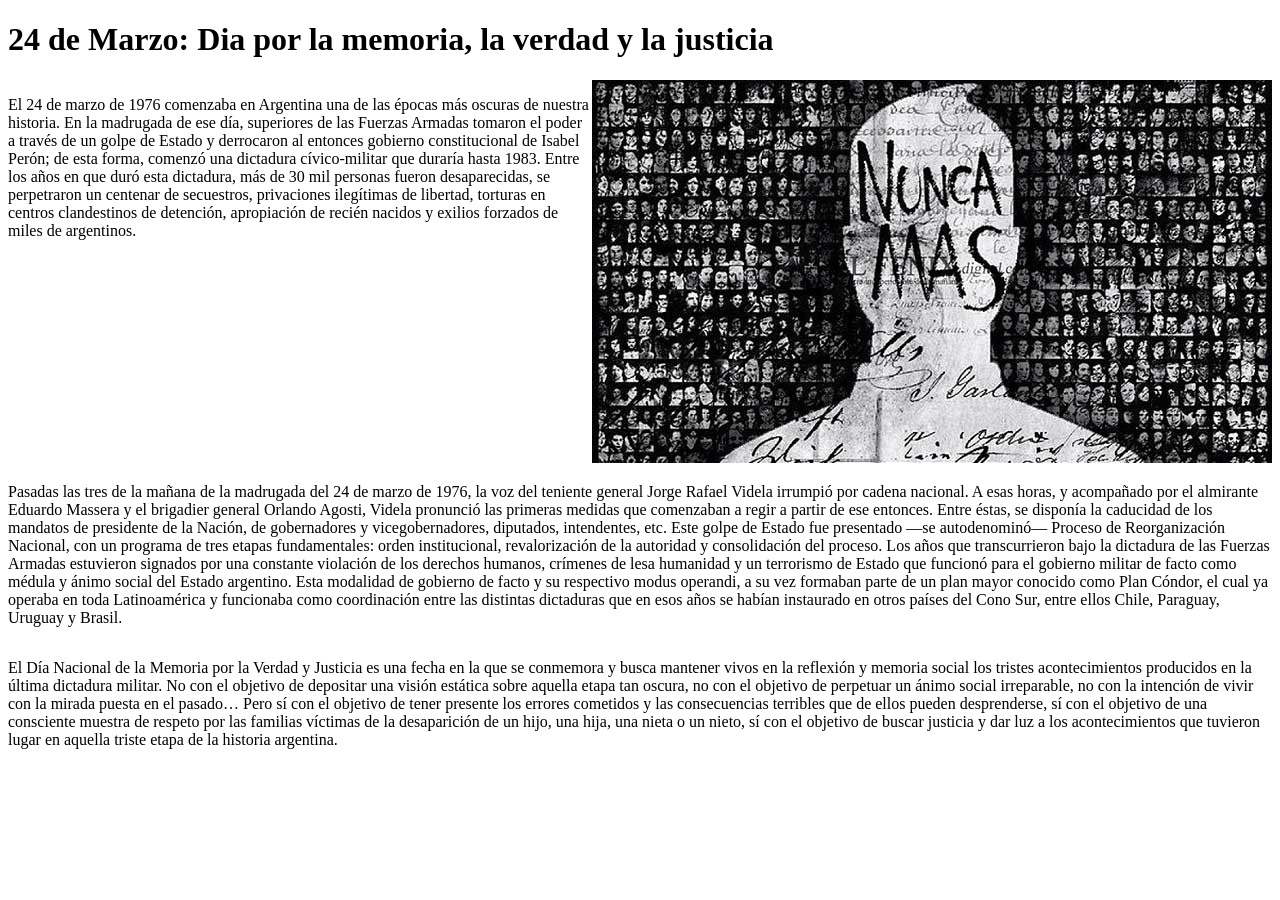
==== index.html @ e0b9f6fa "Base del proyecto" ====
<!DOCTYPE html>
<html lang="en">
<head>
    <meta charset="UTF-8">
    <meta name="viewport" content="width=device-width, initial-scale=1.0">
    <title>Document</title>
    <link rel="stylesheet" href="./css/principal.css">
</head>
<body>
    <div class="hamburguesa"></div>
    <header>
        <h1>24 de Marzo: Dia por la memoria, la verdad y la justicia</h1>
    </header>
    <main>
        <div class="concepto">
            <div>
                <p>
                    El 24 de marzo de 1976 comenzaba en Argentina una de las épocas más oscuras de nuestra historia. En la madrugada de ese día, superiores de las Fuerzas Armadas tomaron el poder a través de un golpe de Estado y derrocaron al entonces gobierno constitucional de Isabel Perón; de esta forma, comenzó una dictadura cívico-militar que duraría hasta 1983. Entre los años en que duró esta dictadura, más de 30 mil personas fueron desaparecidas, se perpetraron un centenar de secuestros, privaciones ilegítimas de libertad, torturas en centros clandestinos de detención, apropiación de recién nacidos y exilios forzados de miles de argentinos.
                </p>
            </div>
            <div>
                <img src="./img/collage.jpg" alt="">
            </div>
        </div>
        <div class="concepto">
            <div>
                <img src="" alt="">
            </div>
            <div>
                <p>
                    Pasadas las tres de la mañana de la madrugada del 24 de marzo de 1976, la voz del teniente general Jorge Rafael Videla irrumpió por cadena nacional. A esas horas, y acompañado por el almirante Eduardo Massera y el brigadier general Orlando Agosti, Videla pronunció las primeras medidas que comenzaban a regir a partir de ese entonces. Entre éstas, se disponía la caducidad de los mandatos de presidente de la Nación, de gobernadores y vicegobernadores, diputados, intendentes, etc. Este golpe de Estado fue presentado —se autodenominó— Proceso de Reorganización Nacional, con un programa de tres etapas fundamentales: orden institucional, revalorización de la autoridad y consolidación del proceso.
                    Los años que transcurrieron bajo la dictadura de las Fuerzas Armadas estuvieron signados por una constante violación de los derechos humanos, crímenes de lesa humanidad y un terrorismo de Estado que funcionó para el gobierno militar de facto como médula y ánimo social del Estado argentino. Esta modalidad de gobierno de facto y su respectivo modus operandi, a su vez formaban parte de un plan mayor conocido como Plan Cóndor, el cual ya operaba en toda Latinoamérica y funcionaba como coordinación entre las distintas dictaduras que en esos años se habían instaurado en otros países del Cono Sur, entre ellos Chile, Paraguay, Uruguay y Brasil.
                </p>
            </div>
        </div>
        <div class="concepto">
            <p>
                El Día Nacional de la Memoria por la Verdad y Justicia es una fecha en la que se conmemora y busca mantener vivos en la reflexión y memoria social los tristes acontecimientos producidos en la última dictadura militar. No con el objetivo de depositar una visión estática sobre aquella etapa tan oscura, no con el objetivo de perpetuar un ánimo social irreparable, no con la intención de vivir con la mirada puesta en el pasado… Pero sí con el objetivo de tener presente los errores cometidos y las consecuencias terribles que de ellos pueden desprenderse, sí con el objetivo de una consciente muestra de respeto por las familias víctimas de la desaparición de un hijo, una hija, una nieta o un nieto, sí con el objetivo de buscar justicia y dar luz a los acontecimientos que tuvieron lugar en aquella triste etapa de la historia argentina.
            </p>
        </div>
    </main>
</body>
</html>
---- css/principal.css ----
.concepto{
    display: flex;
}
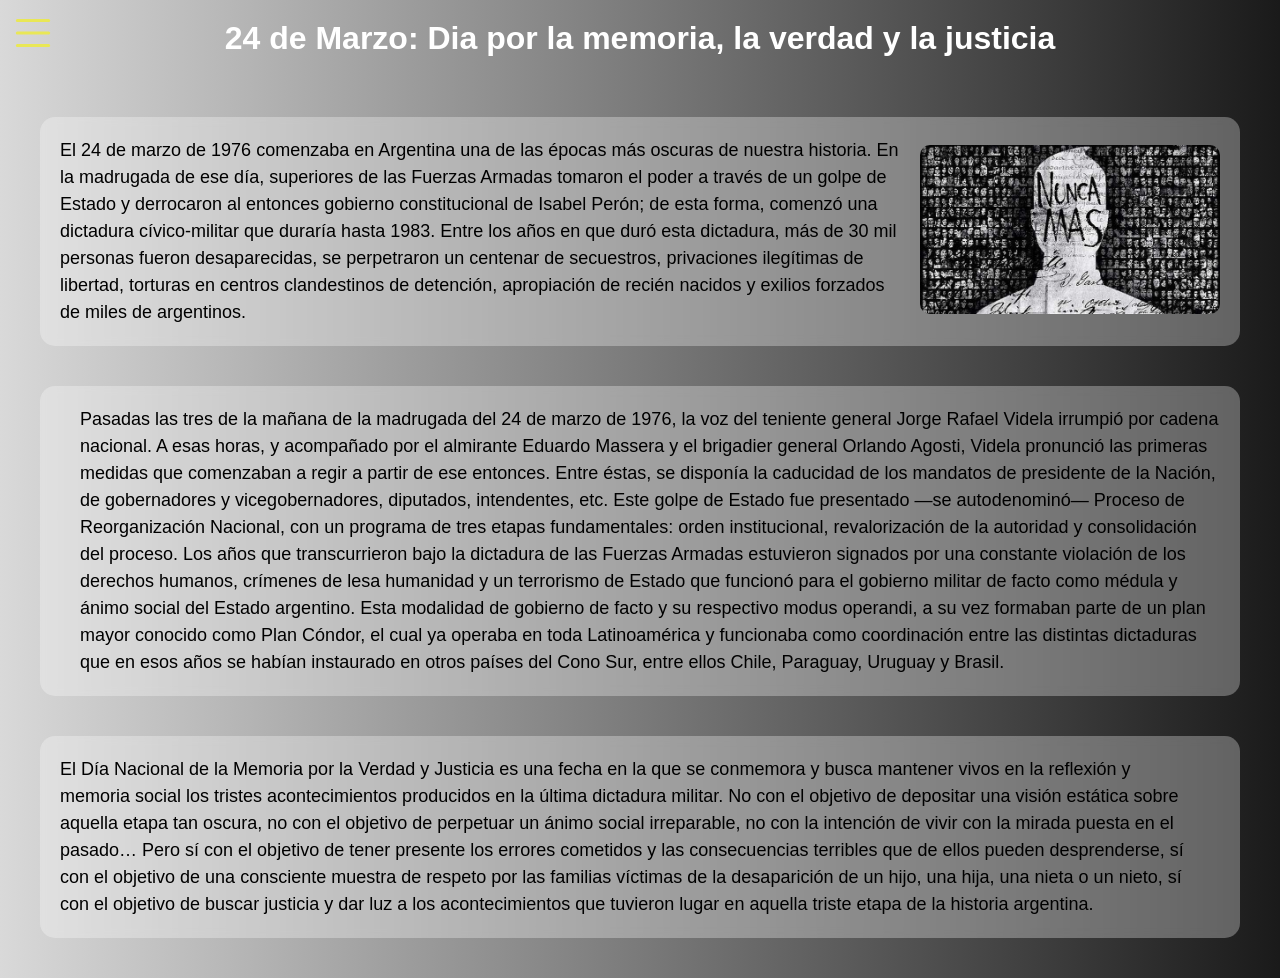
==== commit f10b2311: "Proyecto finalizado" ====
--- a/index.html
+++ b/index.html
@@ -5,14 +5,67 @@
     <meta name="viewport" content="width=device-width, initial-scale=1.0">
     <title>Document</title>
     <link rel="stylesheet" href="./css/principal.css">
+    <link rel="stylesheet" href="./css/general.css">
 </head>
 <body>
-    <div class="hamburguesa"></div>
+    
+    <div id="menu_desplegable">
+        <svg xmlns="http://www.w3.org/2000/svg" width="50" height="50" fill="currentColor" class="bi bi-list" viewBox="0 0 16 16">
+            <path fill-rule="evenodd" d="M2.5 12a.5.5 0 0 1 .5-.5h10a.5.5 0 0 1 0 1H3a.5.5 0 0 1-.5-.5m0-4a.5.5 0 0 1 .5-.5h10a.5.5 0 0 1 0 1H3a.5.5 0 0 1-.5-.5m0-4a.5.5 0 0 1 .5-.5h10a.5.5 0 0 1 0 1H3a.5.5 0 0 1-.5-.5"/>
+        </svg>
+    </div>
+
+    <div id="cuerpo_menu" class="cerrado">
+        <div id="cabecera_menu">
+            <span>Contenido</span>
+            <div id="boton_cerrar">
+                <svg xmlns="http://www.w3.org/2000/svg" width="30" height="30" fill="currentColor" class="bi bi-x-lg" viewBox="0 0 16 16">
+                    <path d="M2.146 2.854a.5.5 0 1 1 .708-.708L8 7.293l5.146-5.147a.5.5 0 0 1 .708.708L8.707 8l5.147 5.146a.5.5 0 0 1-.708.708L8 8.707l-5.146 5.147a.5.5 0 0 1-.708-.708L7.293 8z"/>
+                </svg>
+            </div>
+        </div>
+        <div>
+            <ul id="lista_navegacion">
+                <li>
+                    <a href="./index.html">
+                        Inicio
+                    </a>
+                </li>
+                <li>
+                    <a href="./html/linea_tiempo.php">
+                        Eventos
+                    </a>
+                </li>
+                <li>
+                    <a href="./html/galeria.php">
+                        Galeria
+                    </a>
+                </li>
+                <li>
+                    <a href="./html/testimonios.php">
+                        Testimonios
+                    </a>
+                </li>
+                <li>
+                    <a href="./formulario.html">
+                        Formulario
+                    </a>
+                </li>
+                <li>
+                    <a href="./html/acercade.html">
+                        Testimonios
+                    </a>
+                </li>
+            </ul>
+        </div>
+    </div>
+    <div id="filtro_negro" class="ausente"></div>
+
     <header>
         <h1>24 de Marzo: Dia por la memoria, la verdad y la justicia</h1>
     </header>
     <main>
-        <div class="concepto">
+        <div class="concepto"><!-- texto a la izquierda e imagen a la derecha-->
             <div>
                 <p>
                     El 24 de marzo de 1976 comenzaba en Argentina una de las épocas más oscuras de nuestra historia. En la madrugada de ese día, superiores de las Fuerzas Armadas tomaron el poder a través de un golpe de Estado y derrocaron al entonces gobierno constitucional de Isabel Perón; de esta forma, comenzó una dictadura cívico-militar que duraría hasta 1983. Entre los años en que duró esta dictadura, más de 30 mil personas fueron desaparecidas, se perpetraron un centenar de secuestros, privaciones ilegítimas de libertad, torturas en centros clandestinos de detención, apropiación de recién nacidos y exilios forzados de miles de argentinos.
@@ -22,9 +75,9 @@
                 <img src="./img/collage.jpg" alt="">
             </div>
         </div>
-        <div class="concepto">
+        <div class="concepto"><!-- imagen a la izquierda y texto a la derecha-->
             <div>
-                <img src="" alt="">
+                <img src="./img/Desaparecidos.jpg" alt="">
             </div>
             <div>
                 <p>
@@ -33,11 +86,17 @@
                 </p>
             </div>
         </div>
-        <div class="concepto">
-            <p>
-                El Día Nacional de la Memoria por la Verdad y Justicia es una fecha en la que se conmemora y busca mantener vivos en la reflexión y memoria social los tristes acontecimientos producidos en la última dictadura militar. No con el objetivo de depositar una visión estática sobre aquella etapa tan oscura, no con el objetivo de perpetuar un ánimo social irreparable, no con la intención de vivir con la mirada puesta en el pasado… Pero sí con el objetivo de tener presente los errores cometidos y las consecuencias terribles que de ellos pueden desprenderse, sí con el objetivo de una consciente muestra de respeto por las familias víctimas de la desaparición de un hijo, una hija, una nieta o un nieto, sí con el objetivo de buscar justicia y dar luz a los acontecimientos que tuvieron lugar en aquella triste etapa de la historia argentina.
-            </p>
+        <div class="concepto"><!-- texto a la izquierda e imagen a la derecha-->
+            <div>
+                <p>
+                    El Día Nacional de la Memoria por la Verdad y Justicia es una fecha en la que se conmemora y busca mantener vivos en la reflexión y memoria social los tristes acontecimientos producidos en la última dictadura militar. No con el objetivo de depositar una visión estática sobre aquella etapa tan oscura, no con el objetivo de perpetuar un ánimo social irreparable, no con la intención de vivir con la mirada puesta en el pasado… Pero sí con el objetivo de tener presente los errores cometidos y las consecuencias terribles que de ellos pueden desprenderse, sí con el objetivo de una consciente muestra de respeto por las familias víctimas de la desaparición de un hijo, una hija, una nieta o un nieto, sí con el objetivo de buscar justicia y dar luz a los acontecimientos que tuvieron lugar en aquella triste etapa de la historia argentina.
+                </p>
+            </div>
+            <div>
+                <img src="./img/pañuelos blancos.jpg" alt="">
+            </div>
         </div>
     </main>
 </body>
+<script src="./js/general.js"></script>
 </html>
--- a/css/principal.css
+++ b/css/principal.css
@@ -1,3 +1,33 @@
+body{
+    margin: 0;
+    font-family: Arial, Helvetica, sans-serif;
+    background: linear-gradient(to right, #d9d9d9, #7a7a7a, #1a1a1a);
+}
+
+header{
+    text-align: center;
+    padding: 20px;
+    color: white;
+}
+
 .concepto{
     display: flex;
+    align-items: center;
+    gap: 20px;
+    background: rgba(255, 255, 255, 0.3);
+    margin: 40px;
+    padding: 20px;
+    border-radius: 15px;
+
+    backdrop-filter: blur(5px);
+}
+
+.concepto p{
+    font-size: 18px;
+    line-height: 1.5;
+}
+
+.concepto img{
+    width: 300px;
+    border-radius: 10px;
 }
--- a/css/general.css
+++ b/css/general.css
@@ -0,0 +1,103 @@
+*{
+    margin: 0;
+    box-sizing: border-box;
+}
+
+html{
+    min-height: 100%;
+}
+
+body{
+    height: 100%;
+}
+
+#menu_desplegable{
+    position: fixed;
+    z-index: 10;
+    top: 0;
+    left: 0;
+    border-radius: 10000px;
+    display: flex;
+    justify-content: center;
+    align-items: center;
+    padding: 0.5rem;
+    transition: background-color ease 250ms, color ease 250ms;
+    color: rgb(233, 231, 86);
+}
+
+#menu_desplegable:hover{
+    background-color: rgb(102, 102, 102);
+}
+
+#cuerpo_menu{
+    background-color: rgb(180, 180, 180);
+    height: 100vh;
+    width: calc(100vw / 6);
+    position: fixed;
+    top: 0;
+    left: 0;
+    z-index: 11;
+    transition: left ease 500ms;
+}
+
+#filtro_negro{
+    background-color: rgba(0, 0, 0, 0.1);
+    position: fixed;
+    bottom: 0;
+    left: 0;
+    width: 100vw;
+    height: 100vh;
+}
+
+#cabecera_menu{
+    display: flex;
+    justify-content: space-between;
+    align-items: center;
+    padding: 1rem;
+}
+
+#cabecera_menu span{
+    font-size: 1.5rem;
+}
+
+#boton_cerrar{
+    padding: 0.5rem;
+    transition: background-color ease 0.2s;
+    display: flex;
+    justify-content: center;
+    align-items: center;
+    border-radius: 1000px;
+}
+
+#boton_cerrar:hover{
+    background-color: rgb(218, 218, 218);
+}
+
+#lista_navegacion{
+    list-style: none;
+    list-style-position: inside;
+    padding: 0;
+}
+
+#lista_navegacion li a{
+    padding: 0.5rem 0;
+    padding-left: 2rem;
+    display: block;
+    text-decoration: none;
+}
+
+#lista_navegacion li{
+    transition: background-color ease 0.1s;
+}
+
+#lista_navegacion li:hover{
+    background-color: rgb(207, 207, 207);
+}
+
+.cerrado{
+    left: calc(100vw / -6) !important;
+}
+
+.ausente{
+    display: none;
+}
